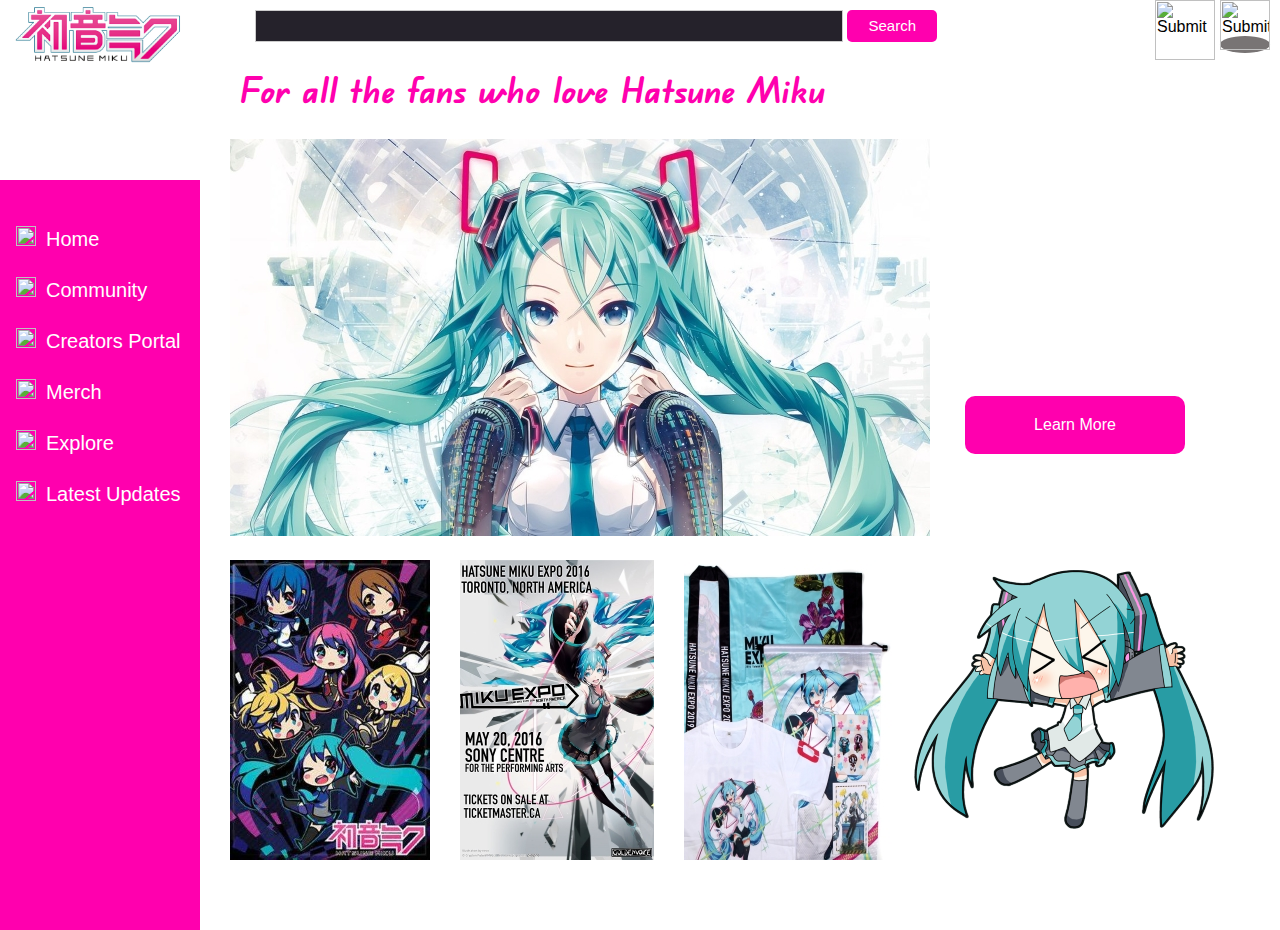
==== index.html @ 62f84e8e "added images folder" ====
<!DOCTYPE html>
<html>
  <head>
    <meta charset="utf-8" />
    <meta name="viewport" content="width=device-width, initial-scale=1.0" />
    <title>IDasg1-mainPage</title>
    <link rel='stylesheet'type = "text/css" href = "normalize.css">
    <link rel='stylesheet'type = "text/css" href = "style.css">
    <link rel='stylesheet'type = "text/css" href = "menu.css">
    <link href='https://fonts.googleapis.com/css?family=Edu QLD Beginner' rel='stylesheet'>
    <img id="logo" src="images/Miku-logo.png">
</head>
  <body>
      <div class="dropdown">
        <input type="image" src="https://th.bing.com/th/id/R.8e2c571ff125b3531705198a15d3103c?rik=gzhbzBpXBa%2bxMA&riu=http%3a%2f%2fpluspng.com%2fimg-png%2fuser-png-icon-big-image-png-2240.png&ehk=VeWsrun%2fvDy5QDv2Z6Xm8XnIMXyeaz2fhR3AgxlvxAc%3d&risl=&pid=ImgRaw&r=0" onclick="userFunction()" class="dropbtn">
        <div id="userDropdown" class="dropdown-content">
          <a href="#profile">My Profile</a>
          <a href="#settings">Settings</a>
          <a href="#logout">Log Out</a>
          <a href="sign-up-form.html">Sign Up</a>
        </div>
      </div>
      <script>
        /* When the user clicks on the button, 
        toggle between hiding and showing the dropdown content */
        function userFunction() {
          document.getElementById("userDropdown").classList.toggle("show");
        }
        
        // Close the dropdown if the user clicks outside of it
        window.onclick = function(event) {
          if (!event.target.matches('.dropbtn')) {
            var dropdowns = document.getElementsByClassName("dropdown-content");
            var i;
            for (i = 0; i < dropdowns.length; i++) {
              var openDropdown = dropdowns[i];
              if (openDropdown.classList.contains('show')) {
                openDropdown.classList.remove('show');
              }
            }
          }
        }
    </script> 
    <div class="dropdown">
        <input type="image" src="https://cdn1.iconfinder.com/data/icons/organise/512/notification-512.png" onclick="notiFunction()" class="noti-dropbtn">
        <div id="notiDropdown" class="dropdown-content-noti">
            <a href="#notif-all">Show All</a>
            <a href="#following">Following</a>
            <a href="#bookmarked">Bookmarks</a>
            <a href="#community">Community</a>
            <a href="#notif-settings">Settings</a>
          </div>
    </div>
    <script>
        function notiFunction() {
          document.getElementById("notiDropdown").classList.toggle("show");
        }
        
        window.onclick = function(event) {
          if (!event.target.matches('.noti-dropbtn')) {
            var dropdowns = document.getElementsByClassName("dropdown-content-noti");
            var i;
            for (i = 0; i < dropdowns.length; i++) {
              var openDropdown = dropdowns[i];
              if (openDropdown.classList.contains('show')) {
                openDropdown.classList.remove('show');
              }
            }
          }
        }
    </script> 
        <div class="search-container">
            <form action="/action_page.php">
            <input type="text">
            <button type="submit">Search</button>
            </form>
          </div>
        
    <section class="container">
        <div class="sidebar">
            <a href="#home"><img id="home-icon" src="https://www.pngfind.com/pngs/b/589-5898244_white-house-logo-png.png">Home</a>
            <a href="community.html"><img id="community-icon" src="https://www.pngfind.com/pngs/b/192-1925445_communication-icon-png.png">Community</a>
            <a href="#creators"><img id="creators-icon" src="https://www.pngfind.com/pngs/b/383-3839735_concert-icon-png.png">Creators Portal</a>
            <a href ="#merch" onclick="window.location.href='https://www.hottopic.com/pop-culture/shop-by-license/hatsune-miku/';"><img id="merch-icon" src="https://www.pngaaa.com/api-download/47059">Merch</a>
            <a href="#explore" onclick="window.location.href='https://www.youtube.com/watch?v=dQw4w9WgXcQ&ab_channel=RickAstley';"><img id="explore-icon" src="https://www.pngfind.com/pngs/b/615-6155191_white-magnifying-glass-icon-png.png">Explore</a>
            <a href ="#news" onclick="window.location.href='https://twitter.com/cfm_miku_en';"><img id="updates-icon" src="https://www.pngfind.com/pngs/b/29-295910_exclamation-point-png.png">Latest Updates</a>
        </div>
        <div class = 'split'>
            <h1 id = 'header'>For all the fans who love Hatsune Miku</h1>
            <img id= "main-img" src="images/homepage-main.jpg"/>
        </div>

        <div class="split">
            <h2 id = 'featured'>About</h2><br>
            <p class = 'about'> Hatsune Miku (Japanese: 初音ミク), also called Miku Hatsune, and officially code-named CV01, is a Vocaloid software voicebank developed by Crypton Future Media.
                Since her initial release in 2007, she has amassed millions of fans worldwide and continues to inspire people with her songs to this day.
            </p>
            <button onclick="window.location.href='https://vocaloid.fandom.com/wiki/Hatsune_Miku';" class ="button">
            Learn More
            </button>
            </div>
    </section>
    <section class="box">
        <a href="community.html"><img id="community-image" src="images/community-image.jpg"></a>
        <input onclick="window.location.href='https://piapro.net/intl/en.html';" type ="image" img id="updates-image" src="images/Hatsune-Miku-Poster.jpg">
        <input onclick="window.location.href='https://hatsune-miku.backstreetmerch.com/';" type ="image" img id="merch-image" src="images/merch-image.jpg">
        <input onclick="window.location.href='https://www.youtube.com/playlist?list=PLGe-PjKSAsae75BJpq68os52xMnfCUgfK';" type ="image" img id="miku-chibi" src="images/miku-chibi.png">
    </section>
    <div class="box">        
        <p class="community-join">Join the community!</p>
        <p class="updates">Get latest updates!</p>
        <p class="merch-store">Visit Merch Stores!</p>   
        <p class="chibi-text">Click me for song recommendations!</p>     
    </div>
  </body>
</html>
---- style.css ----
body {
    font-family: Arial, Helvetica, sans-serif;
    background-image: url('https://i.pinimg.com/originals/d3/ae/3e/d3ae3e84bb6e1c79bda04463f0dff387.jpg');
    background-repeat: no-repeat;
    background-attachment: fixed;  
    background-size: cover;
  }

  
#header {
    font-family: 'Edu QLD Beginner';
    display: block;
    margin-left: 240px;
    font-size: 35px;
    color:rgb(255, 0, 174);
    font-weight: bolder;
  }

  #featured {
    font-family: 'Edu QLD Beginner';
    color: white;
    display: inline-block;
    margin-top: 80px;
    margin-left: 80px;
  }

.about {
  display: inline-block;
  color: white;
  margin-top: 0px;
  margin-left: 30px;
  font-size: 15px;
}

#logo {
  display: inline; 
  position:fixed;
  margin: 15px; 
  margin-top: 5px;
  height: 60px;
  float: left;
  width: auto; 
}

  
  #main-img {
    display: inline;
    width: auto;
    margin-left: 230px;
    margin-right: 5px;
    margin-top: 5px;
  }

  #community-image {
    display: inline;
    width: auto;
    margin-left: 230px;
    margin-top: 20px;
  }

  #updates-image {
    display: inline;
    width: auto;
    margin-left: 30px;
    margin-top: 20px;
  }

  #merch-image {
    display: inline;
    width: auto;
    margin-left: 30px;
    margin-top: 20px;
  }

  #miku-chibi {
      display: inline;
      width: auto;
      margin-left: 20px;
      margin-top: 30px;

  }

  .community-join {
    margin-left: 250px;
    margin-top: 0px;
    color: white;
    font-family: 'Edu QLD Beginner';
    font-size: 20px;
    font-weight:bold;
    text-decoration: underline;
  }

  .updates {
    margin-left: 85px;
    margin-top: 0px;
    color: white;
    font-family: 'Edu QLD Beginner';
    font-size: 20px;
    font-weight:bold;
    text-decoration: underline;
  }

  .merch-store {
    margin-left: 85px;
    margin-top: 0px;
    color: white;
    font-family: 'Edu QLD Beginner';
    font-size: 20px;
    font-weight:bold;
    text-decoration: underline;
  }

  .chibi-text {
    margin-left: 60px;
    margin-top: 0px;
    color: white;
    font-family: 'Edu QLD Beginner';
    font-size: 20px;
    font-weight:bold;
  }
  
.img-button {
  background-color: none;
}

  .button {
    background-color: rgb(255, 0, 174);
    border-radius: 10px;
    border: none;
    color: white;
    padding: 20px 0px;
    text-align: center;
    text-decoration: none;
    display: inline-block;
    margin-left: 30px;
    font-size: 16px;
    width: 100%;
    cursor: pointer;
  }

  .search-container {
    float: none;
  }

  .search-container input[type=text] {
    background-color: rgb(37, 34, 43);
    color: white;
    padding: 5px;
    width: 45%;
    margin-top: 10px;
    margin-left: 255px;
    margin-bottom: 5px;
    font-size: 17px;
    border: 1px solid #ccc;
  }

  .search-container button {
    float: none;
    padding: 7.5px;
    margin-top: 5px;
    width: 7%;
    background: rgb(255, 0, 174);
    color: white;
    font-size: 15px;
    border: none;
    cursor: pointer;
    border-radius: 5px;

  }
  
  .container {
    display: flex;
    justify-content: flex-start;
  }

  .box{
    display: flex;
    flex-direction: row;
    align-items: flex-start;
    flex-basis: 47%;
    }
  
  .split {
    flex-basis: 47%;
  }

  .dropbtn {
    background-color: rgb(120, 116, 116);
    display: inline;
    padding: 0px;
    border: none;
    border-radius: 50%;
    height: 50px;
    width: 50px;
    margin-right: 10px;
    margin-top: 5px;
    cursor: pointer;
  }

  .noti-dropbtn {
    display: inline;
    padding: 0px;
    border: none;
    height: 60px;
    width: 60px;
    margin-right: 5px;
    margin-top: none;
    cursor: pointer;
  }
  
  .dropbtn:hover, .dropbtn:focus {
    background-color: #a69696;
  }
  
  .dropdown {
    float: right;
    position: relative;
    display: inline;
  }

  
  .dropdown-content {
    display: none;
    position:absolute;
    background-color: #f1f1f1;
    min-width: 160px;
    overflow: auto;
    box-shadow: 0px 8px 16px 0px rgba(0,0,0,0.2);
    right: 0;
    z-index: 1;
  }

  .dropdown-content-noti {
    display: none;
    position:absolute;
    background-color: #f1f1f1;
    min-width: 160px;
    overflow: auto;
    box-shadow: 0px 8px 16px 0px rgba(0,0,0,0.2);
    right: 0;
    z-index: 1;
  }

  .dropdown-content-noti a {
    color: black;
    padding: 12px 16px;
    text-decoration: none;
    display: block;
  }
  
  .dropdown-content a {
    color: black;
    padding: 12px 16px;
    text-decoration: none;
    display: block;
  }
  
  .dropdown a:hover {background-color: #ddd;}
  
  .show {display: block;}

  
  @media screen and (max-width: 375px) {
    .container {
      flex-direction: column;
    }

    .box {
      flex-direction: column;
    }

    .search-container {
      float: none;
    }
    .search-container input[type=text], .search-container button {
      float: none;
      display: block;
      text-align: left;
      width: 100%;
      margin: 0;
      padding: 14px;
    }
    .search-container input[type=text] {
      border: 1px solid #ccc;  
    }
    .search-container button {
      float: none;
      display: block;
      text-align: left;
      width: 100%;
      margin: 0;
      padding: 14px;
    }
  }
---- menu.css ----
#home-icon {
    width: 20px;
    height: 20px;
    margin-right: 10px;
    padding-top: 10px;
    position:relative;
}

#home-icon-community {
    width: 20px;
    height: 30px;
    margin-right: 10px;
    padding-top: 10px;
    position:relative;
}

#community-icon {
    width: 20px;
    height: 20px;
    margin-right: 10px;
    position: relative;
}

#creators-icon {
    width: 20px;
    height: 20px;
    margin-right: 10px;
    position:relative;
}

#merch-icon {
    width: 20px;
    height: 20px;
    margin-right: 10px;
    position:relative;
}

#explore-icon {
    width: 20px;
    height: 20px;
    margin-right: 10px;
    position: relative;
}

#updates-icon {
    width: 20px;
    height: 20px;
    margin-right: 10px;
    position: relative;
}


.sidebar {
    height: 100%;
    width: 200px;
    position: fixed;
    z-index: 1;
    top: 20%;
    left: 0;
    background-color: rgb(255, 0, 174);
    overflow-x: hidden;
    padding-top: 16px;
    flex-basis: 47%;
  }
  
  .sidebar a {
    padding: 20px 8px 6px 16px;
    text-decoration: none;
    font-size: 20px;
    color: #ffffff;
    display: block;
  }
  
  .sidebar a:hover {
    color: #211c21;
  }
  
  .main {
    margin-left: 200px; /* Same as the width of the sidenav */
    padding: 0px 10px;
  }
  
  @media screen and (max-height: 450px) {
    .sidebar {padding-top: 15px;}
    .sidebar a {font-size: 18px;}
  }
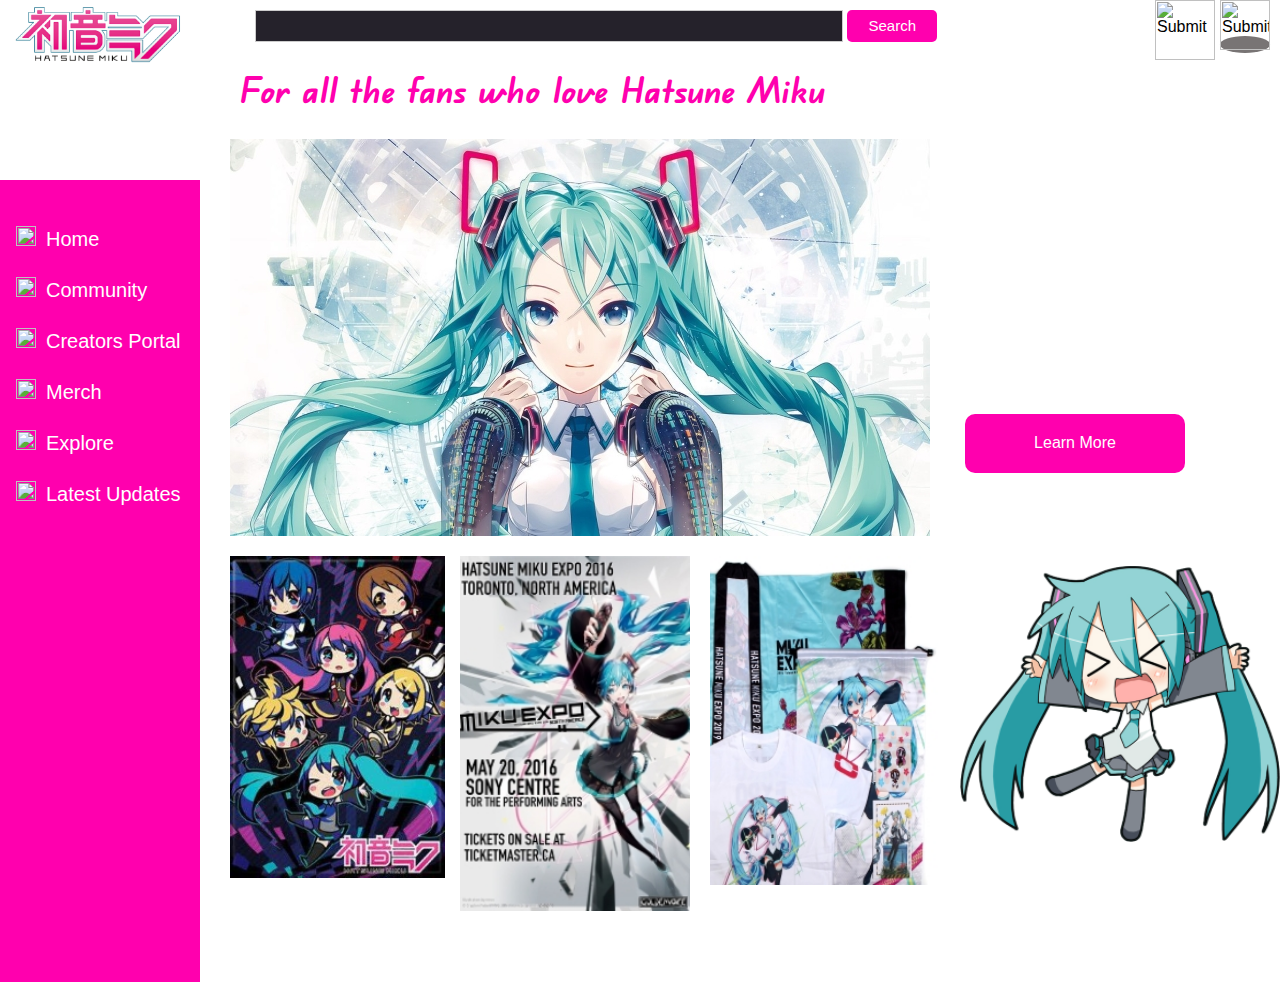
==== commit 328ea7d7: "responsive update" ====
--- a/index.html
+++ b/index.html
@@ -85,11 +85,10 @@
             <a href="#explore" onclick="window.location.href='https://www.youtube.com/watch?v=dQw4w9WgXcQ&ab_channel=RickAstley';"><img id="explore-icon" src="https://www.pngfind.com/pngs/b/615-6155191_white-magnifying-glass-icon-png.png">Explore</a>
             <a href ="#news" onclick="window.location.href='https://twitter.com/cfm_miku_en';"><img id="updates-icon" src="https://www.pngfind.com/pngs/b/29-295910_exclamation-point-png.png">Latest Updates</a>
         </div>
-        <div class = 'split'>
+        <div class="split">
             <h1 id = 'header'>For all the fans who love Hatsune Miku</h1>
             <img id= "main-img" src="images/homepage-main.jpg"/>
         </div>
-
         <div class="split">
             <h2 id = 'featured'>About</h2><br>
             <p class = 'about'> Hatsune Miku (Japanese: 初音ミク), also called Miku Hatsune, and officially code-named CV01, is a Vocaloid software voicebank developed by Crypton Future Media.
@@ -98,7 +97,7 @@
             <button onclick="window.location.href='https://vocaloid.fandom.com/wiki/Hatsune_Miku';" class ="button">
             Learn More
             </button>
-            </div>
+        </div>
     </section>
     <section class="box">
         <a href="community.html"><img id="community-image" src="images/community-image.jpg"></a>
--- a/style.css
+++ b/style.css
@@ -54,28 +54,28 @@
 
   #community-image {
     display: inline;
-    width: auto;
+    width: 50%;
     margin-left: 230px;
     margin-top: 20px;
   }
 
   #updates-image {
     display: inline;
-    width: auto;
+    width: 18%;
     margin-left: 30px;
     margin-top: 20px;
   }
 
   #merch-image {
     display: inline;
-    width: auto;
-    margin-left: 30px;
+    width: 18%;
+    margin-left: 20px;
     margin-top: 20px;
   }
 
   #miku-chibi {
       display: inline;
-      width: auto;
+      width: 25%;
       margin-left: 20px;
       margin-top: 30px;
 
@@ -83,7 +83,7 @@
 
   .community-join {
     margin-left: 250px;
-    margin-top: 0px;
+    margin-top: 5px;
     color: white;
     font-family: 'Edu QLD Beginner';
     font-size: 20px;
@@ -92,8 +92,8 @@
   }
 
   .updates {
-    margin-left: 85px;
-    margin-top: 0px;
+    margin-left: 95px;
+    margin-top: 5px;
     color: white;
     font-family: 'Edu QLD Beginner';
     font-size: 20px;
@@ -102,8 +102,8 @@
   }
 
   .merch-store {
-    margin-left: 85px;
-    margin-top: 0px;
+    margin-left: 110px;
+    margin-top: 5px;
     color: white;
     font-family: 'Edu QLD Beginner';
     font-size: 20px;
@@ -112,7 +112,7 @@
   }
 
   .chibi-text {
-    margin-left: 60px;
+    margin-left: 80px;
     margin-top: 0px;
     color: white;
     font-family: 'Edu QLD Beginner';
@@ -178,11 +178,12 @@
     display: flex;
     flex-direction: row;
     align-items: flex-start;
-    flex-basis: 47%;
     }
   
   .split {
-    flex-basis: 47%;
+    display: flex;
+    flex-direction: column;
+    align-items: flex-start;
   }
 
   .dropbtn {
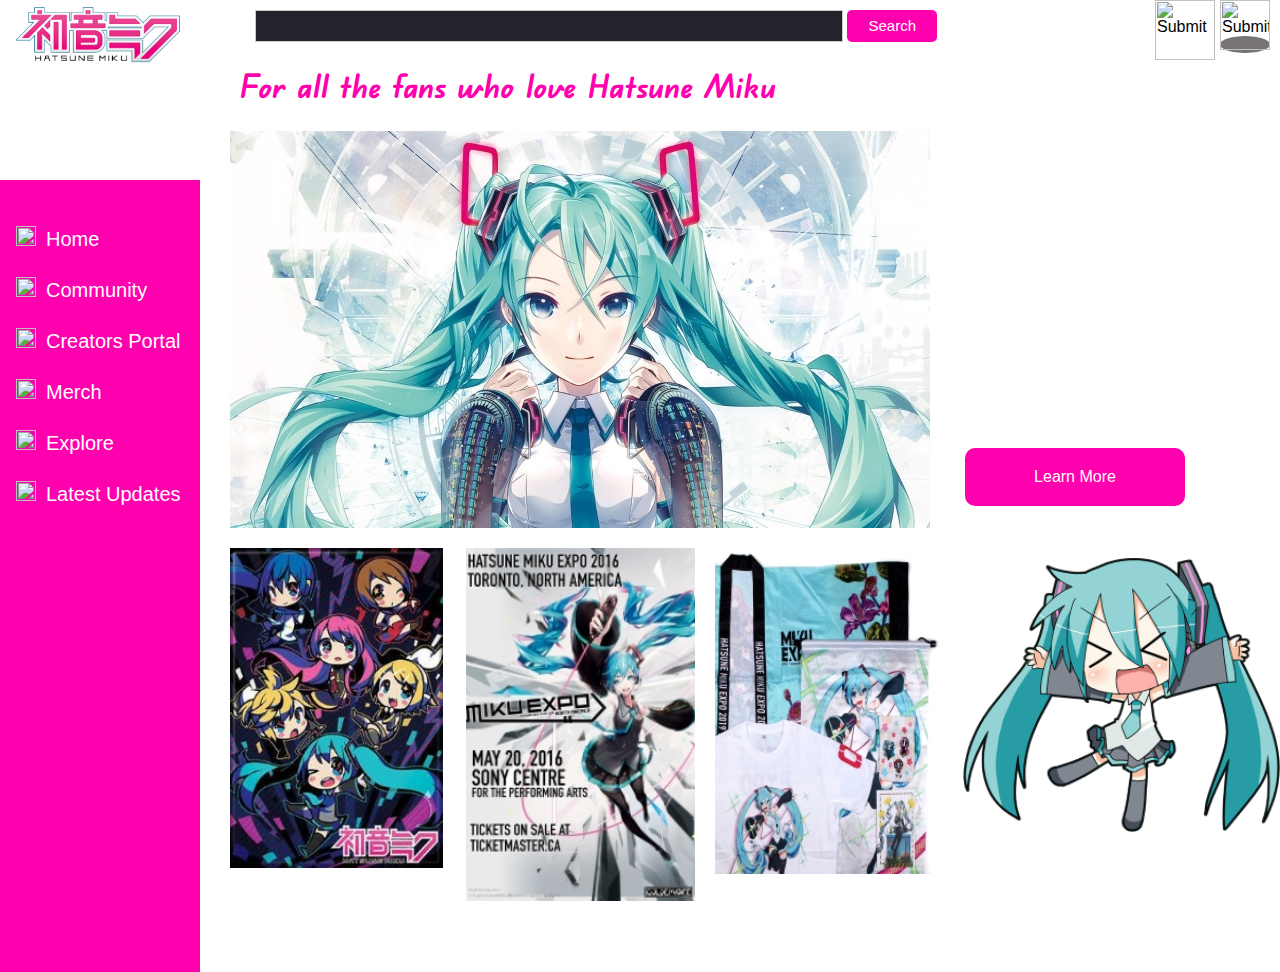
==== commit bab0f69c: "commit" ====
--- a/index.html
+++ b/index.html
@@ -7,6 +7,7 @@
     <link rel='stylesheet'type = "text/css" href = "normalize.css">
     <link rel='stylesheet'type = "text/css" href = "style.css">
     <link rel='stylesheet'type = "text/css" href = "menu.css">
+    <script src="function.js" defer></script>
     <link href='https://fonts.googleapis.com/css?family=Edu QLD Beginner' rel='stylesheet'>
     <img id="logo" src="images/Miku-logo.png">
 </head>
@@ -20,27 +21,7 @@
           <a href="sign-up-form.html">Sign Up</a>
         </div>
       </div>
-      <script>
-        /* When the user clicks on the button, 
-        toggle between hiding and showing the dropdown content */
-        function userFunction() {
-          document.getElementById("userDropdown").classList.toggle("show");
-        }
-        
-        // Close the dropdown if the user clicks outside of it
-        window.onclick = function(event) {
-          if (!event.target.matches('.dropbtn')) {
-            var dropdowns = document.getElementsByClassName("dropdown-content");
-            var i;
-            for (i = 0; i < dropdowns.length; i++) {
-              var openDropdown = dropdowns[i];
-              if (openDropdown.classList.contains('show')) {
-                openDropdown.classList.remove('show');
-              }
-            }
-          }
-        }
-    </script> 
+
     <div class="dropdown">
         <input type="image" src="https://cdn1.iconfinder.com/data/icons/organise/512/notification-512.png" onclick="notiFunction()" class="noti-dropbtn">
         <div id="notiDropdown" class="dropdown-content-noti">
@@ -51,24 +32,6 @@
             <a href="#notif-settings">Settings</a>
           </div>
     </div>
-    <script>
-        function notiFunction() {
-          document.getElementById("notiDropdown").classList.toggle("show");
-        }
-        
-        window.onclick = function(event) {
-          if (!event.target.matches('.noti-dropbtn')) {
-            var dropdowns = document.getElementsByClassName("dropdown-content-noti");
-            var i;
-            for (i = 0; i < dropdowns.length; i++) {
-              var openDropdown = dropdowns[i];
-              if (openDropdown.classList.contains('show')) {
-                openDropdown.classList.remove('show');
-              }
-            }
-          }
-        }
-    </script> 
         <div class="search-container">
             <form action="/action_page.php">
             <input type="text">
@@ -90,7 +53,7 @@
             <img id= "main-img" src="images/homepage-main.jpg"/>
         </div>
         <div class="split">
-            <h2 id = 'featured'>About</h2><br>
+            <h2 id = 'featured'>About</h2>
             <p class = 'about'> Hatsune Miku (Japanese: 初音ミク), also called Miku Hatsune, and officially code-named CV01, is a Vocaloid software voicebank developed by Crypton Future Media.
                 Since her initial release in 2007, she has amassed millions of fans worldwide and continues to inspire people with her songs to this day.
             </p>
--- a/style.css
+++ b/style.css
@@ -12,7 +12,7 @@
     font-family: 'Edu QLD Beginner';
     display: block;
     margin-left: 240px;
-    font-size: 35px;
+    font-size: 200%;
     color:rgb(255, 0, 174);
     font-weight: bolder;
   }
@@ -30,7 +30,7 @@
   color: white;
   margin-top: 0px;
   margin-left: 30px;
-  font-size: 15px;
+  font-size: 100%;
 }
 
 #logo {
@@ -62,7 +62,7 @@
   #updates-image {
     display: inline;
     width: 18%;
-    margin-left: 30px;
+    margin-left: 40px;
     margin-top: 20px;
   }
 
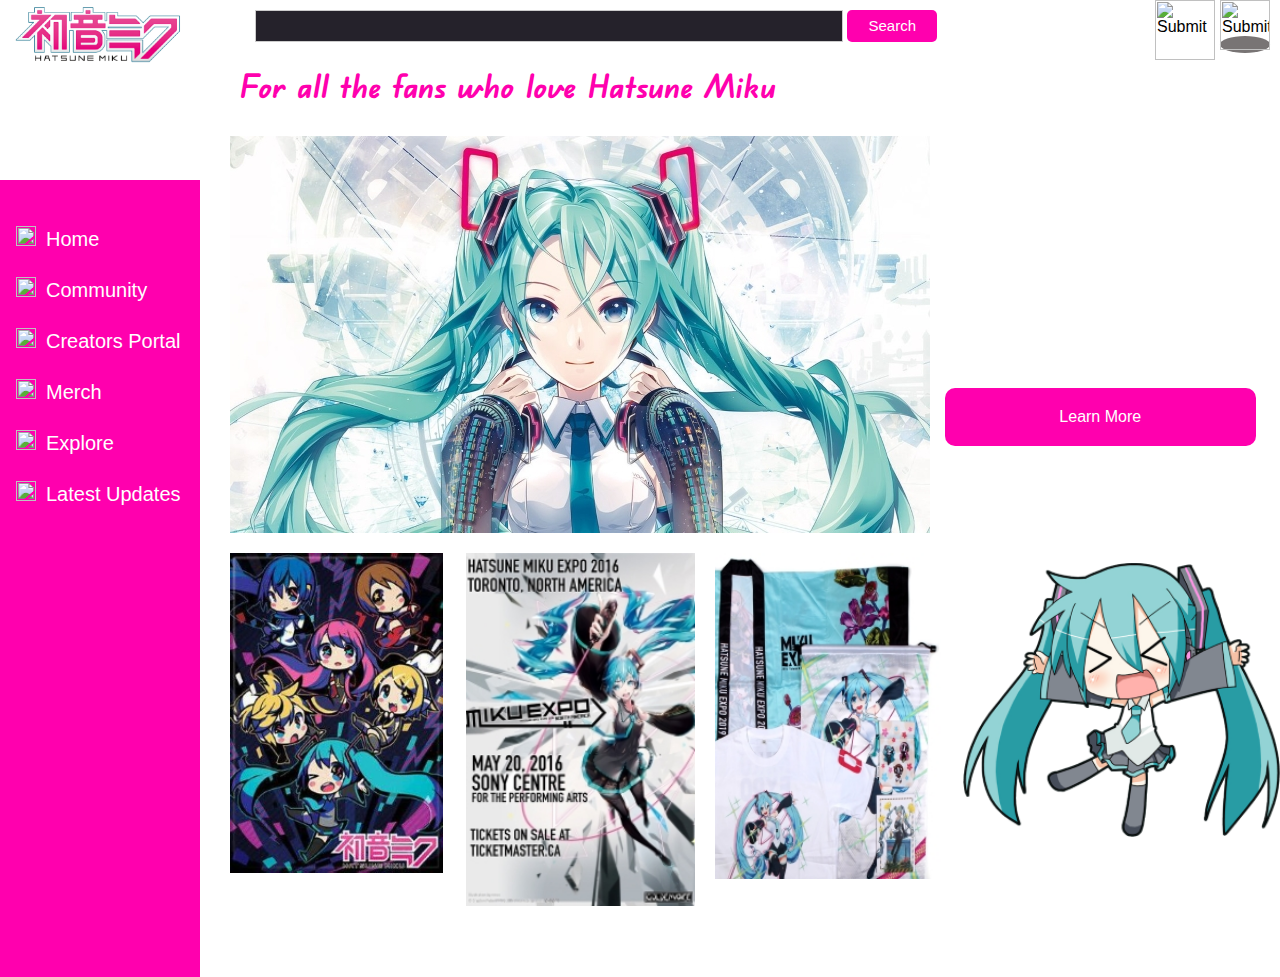
==== commit a7ba2429: "flex update" ====
--- a/index.html
+++ b/index.html
@@ -48,20 +48,26 @@
             <a href="#explore" onclick="window.location.href='https://www.youtube.com/watch?v=dQw4w9WgXcQ&ab_channel=RickAstley';"><img id="explore-icon" src="https://www.pngfind.com/pngs/b/615-6155191_white-magnifying-glass-icon-png.png">Explore</a>
             <a href ="#news" onclick="window.location.href='https://twitter.com/cfm_miku_en';"><img id="updates-icon" src="https://www.pngfind.com/pngs/b/29-295910_exclamation-point-png.png">Latest Updates</a>
         </div>
-        <div class="split">
-            <h1 id = 'header'>For all the fans who love Hatsune Miku</h1>
+      </section>
+
+      <div class="split">
+        <h1 id = 'header'>For all the fans who love Hatsune Miku</h1>
+      </div>
+        <div class="box">
             <img id= "main-img" src="images/homepage-main.jpg"/>
-        </div>
-        <div class="split">
-            <h2 id = 'featured'>About</h2>
-            <p class = 'about'> Hatsune Miku (Japanese: 初音ミク), also called Miku Hatsune, and officially code-named CV01, is a Vocaloid software voicebank developed by Crypton Future Media.
-                Since her initial release in 2007, she has amassed millions of fans worldwide and continues to inspire people with her songs to this day.
-            </p>
-            <button onclick="window.location.href='https://vocaloid.fandom.com/wiki/Hatsune_Miku';" class ="button">
-            Learn More
-            </button>
-        </div>
-    </section>
+            <div class="align">
+              <h2 id = 'featured'>About</h2>
+              <p class = 'about'> Hatsune Miku (Japanese: 初音ミク), also called Miku Hatsune, and officially code-named CV01, is a Vocaloid software voicebank developed by Crypton Future Media.
+                  Since her initial release in 2007, she has amassed millions of fans worldwide and continues to inspire people with her songs to this day.
+              </p><br>
+              <button onclick="window.location.href='https://vocaloid.fandom.com/wiki/Hatsune_Miku';" class ="button">
+                Learn More
+                </button>
+            </div>
+          </div>
+
+        
+  
     <section class="box">
         <a href="community.html"><img id="community-image" src="images/community-image.jpg"></a>
         <input onclick="window.location.href='https://piapro.net/intl/en.html';" type ="image" img id="updates-image" src="images/Hatsune-Miku-Poster.jpg">
--- a/style.css
+++ b/style.css
@@ -21,16 +21,18 @@
     font-family: 'Edu QLD Beginner';
     color: white;
     display: inline-block;
-    margin-top: 80px;
-    margin-left: 80px;
+    margin-top: 10px;
+    margin-left: 130px;
+    font-size: 170%;
   }
 
 .about {
   display: inline-block;
   color: white;
   margin-top: 0px;
-  margin-left: 30px;
-  font-size: 100%;
+  margin-left: 10px;
+  margin-right: 10px;
+  font-size: 110%;
 }
 
 #logo {
@@ -46,10 +48,10 @@
   
   #main-img {
     display: inline;
-    width: auto;
+    width: 210%;
     margin-left: 230px;
     margin-right: 5px;
-    margin-top: 5px;
+    margin-top: 10px;
   }
 
   #community-image {
@@ -133,9 +135,9 @@
     text-align: center;
     text-decoration: none;
     display: inline-block;
-    margin-left: 30px;
+    margin-left: 10px;
     font-size: 16px;
-    width: 100%;
+    width: 90%;
     cursor: pointer;
   }
 
@@ -179,6 +181,12 @@
     flex-direction: row;
     align-items: flex-start;
     }
+
+  .align {
+    display: flex;
+    flex-direction: column;
+    align-items: flex-start;
+  }
   
   .split {
     display: flex;
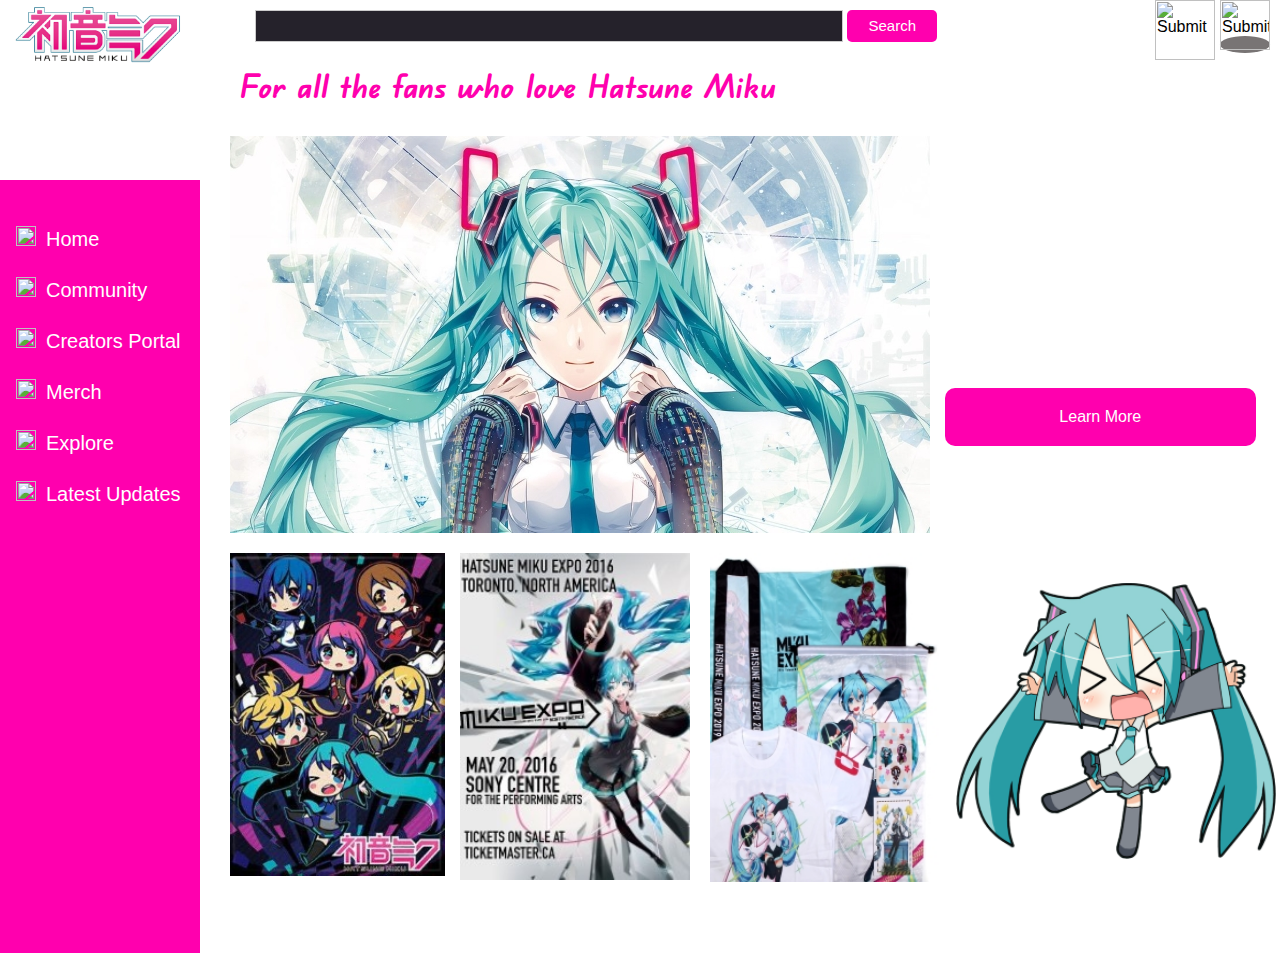
==== commit d44cf008: "updated" ====
--- a/index.html
+++ b/index.html
@@ -66,8 +66,6 @@
             </div>
           </div>
 
-        
-  
     <section class="box">
         <a href="community.html"><img id="community-image" src="images/community-image.jpg"></a>
         <input onclick="window.location.href='https://piapro.net/intl/en.html';" type ="image" img id="updates-image" src="images/Hatsune-Miku-Poster.jpg">
--- a/style.css
+++ b/style.css
@@ -64,7 +64,7 @@
   #updates-image {
     display: inline;
     width: 18%;
-    margin-left: 40px;
+    margin-left: 30px;
     margin-top: 20px;
   }
 
@@ -78,8 +78,8 @@
   #miku-chibi {
       display: inline;
       width: 25%;
-      margin-left: 20px;
-      margin-top: 30px;
+      margin-left: 15px;
+      margin-top: 50px;
 
   }
 
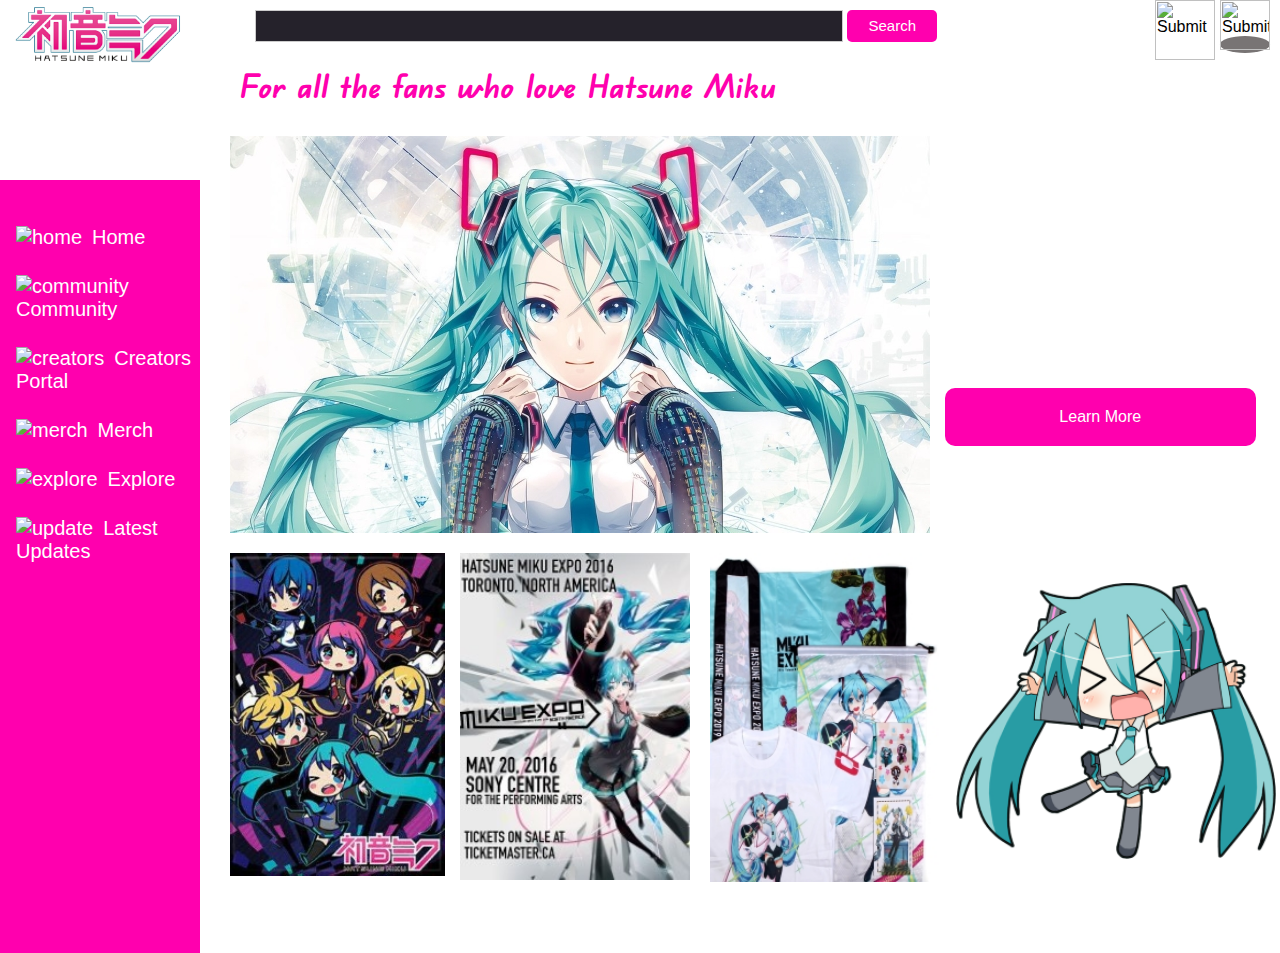
==== commit 3f2cd24b: "format" ====
--- a/index.html
+++ b/index.html
@@ -9,8 +9,8 @@
     <link rel='stylesheet'type = "text/css" href = "menu.css">
     <script src="function.js" defer></script>
     <link href='https://fonts.googleapis.com/css?family=Edu QLD Beginner' rel='stylesheet'>
-    <img id="logo" src="images/Miku-logo.png">
-</head>
+    <img id="logo" src="images/Miku-logo.png" alt="logo">
+  </head>
   <body>
       <div class="dropdown">
         <input type="image" src="https://th.bing.com/th/id/R.8e2c571ff125b3531705198a15d3103c?rik=gzhbzBpXBa%2bxMA&riu=http%3a%2f%2fpluspng.com%2fimg-png%2fuser-png-icon-big-image-png-2240.png&ehk=VeWsrun%2fvDy5QDv2Z6Xm8XnIMXyeaz2fhR3AgxlvxAc%3d&risl=&pid=ImgRaw&r=0" onclick="userFunction()" class="dropbtn">
@@ -41,12 +41,12 @@
         
     <section class="container">
         <div class="sidebar">
-            <a href="#home"><img id="home-icon" src="https://www.pngfind.com/pngs/b/589-5898244_white-house-logo-png.png">Home</a>
-            <a href="community.html"><img id="community-icon" src="https://www.pngfind.com/pngs/b/192-1925445_communication-icon-png.png">Community</a>
-            <a href="#creators"><img id="creators-icon" src="https://www.pngfind.com/pngs/b/383-3839735_concert-icon-png.png">Creators Portal</a>
-            <a href ="#merch" onclick="window.location.href='https://www.hottopic.com/pop-culture/shop-by-license/hatsune-miku/';"><img id="merch-icon" src="https://www.pngaaa.com/api-download/47059">Merch</a>
-            <a href="#explore" onclick="window.location.href='https://www.youtube.com/watch?v=dQw4w9WgXcQ&ab_channel=RickAstley';"><img id="explore-icon" src="https://www.pngfind.com/pngs/b/615-6155191_white-magnifying-glass-icon-png.png">Explore</a>
-            <a href ="#news" onclick="window.location.href='https://twitter.com/cfm_miku_en';"><img id="updates-icon" src="https://www.pngfind.com/pngs/b/29-295910_exclamation-point-png.png">Latest Updates</a>
+            <a href="#home"><img id="home-icon" src="https://www.pngfind.com/pngs/b/589-5898244_white-house-logo-png.png" alt="home">Home</a>
+            <a href="community.html"><img id="community-icon" src="https://www.pngfind.com/pngs/b/192-1925445_communication-icon-png.png" alt="community">Community</a>
+            <a href="#creators"><img id="creators-icon" src="https://www.pngfind.com/pngs/b/383-3839735_concert-icon-png.png" alt="creators">Creators Portal</a>
+            <a href ="#merch" onclick="window.location.href='https://www.hottopic.com/pop-culture/shop-by-license/hatsune-miku/';"><img id="merch-icon" src="https://www.pngaaa.com/api-download/47059" alt="merch">Merch</a>
+            <a href="#explore" onclick="window.location.href='https://www.youtube.com/watch?v=dQw4w9WgXcQ&ab_channel=RickAstley';"><img id="explore-icon" src="https://www.pngfind.com/pngs/b/615-6155191_white-magnifying-glass-icon-png.png" alt="explore">Explore</a>
+            <a href ="#news" onclick="window.location.href='https://twitter.com/cfm_miku_en';"><img id="updates-icon" src="https://www.pngfind.com/pngs/b/29-295910_exclamation-point-png.png" alt="update">Latest Updates</a>
         </div>
       </section>
 
@@ -54,7 +54,7 @@
         <h1 id = 'header'>For all the fans who love Hatsune Miku</h1>
       </div>
         <div class="box">
-            <img id= "main-img" src="images/homepage-main.jpg"/>
+            <img id= "main-img" src="images/homepage-main.jpg" alt="main-image">
             <div class="align">
               <h2 id = 'featured'>About</h2>
               <p class = 'about'> Hatsune Miku (Japanese: 初音ミク), also called Miku Hatsune, and officially code-named CV01, is a Vocaloid software voicebank developed by Crypton Future Media.
@@ -68,9 +68,9 @@
 
     <section class="box">
         <a href="community.html"><img id="community-image" src="images/community-image.jpg"></a>
-        <input onclick="window.location.href='https://piapro.net/intl/en.html';" type ="image" img id="updates-image" src="images/Hatsune-Miku-Poster.jpg">
-        <input onclick="window.location.href='https://hatsune-miku.backstreetmerch.com/';" type ="image" img id="merch-image" src="images/merch-image.jpg">
-        <input onclick="window.location.href='https://www.youtube.com/playlist?list=PLGe-PjKSAsae75BJpq68os52xMnfCUgfK';" type ="image" img id="miku-chibi" src="images/miku-chibi.png">
+        <input onclick="window.location.href='https://piapro.net/intl/en.html';" type ="image" img id="updates-image" src="images/Hatsune-Miku-Poster.jpg" alt="updates">
+        <input onclick="window.location.href='https://hatsune-miku.backstreetmerch.com/';" type ="image" img id="merch-image" src="images/merch-image.jpg" alt="merch">
+        <input onclick="window.location.href='https://www.youtube.com/playlist?list=PLGe-PjKSAsae75BJpq68os52xMnfCUgfK';" type ="image" img id="miku-chibi" src="images/miku-chibi.png" alt="songs">
     </section>
     <div class="box">        
         <p class="community-join">Join the community!</p>
